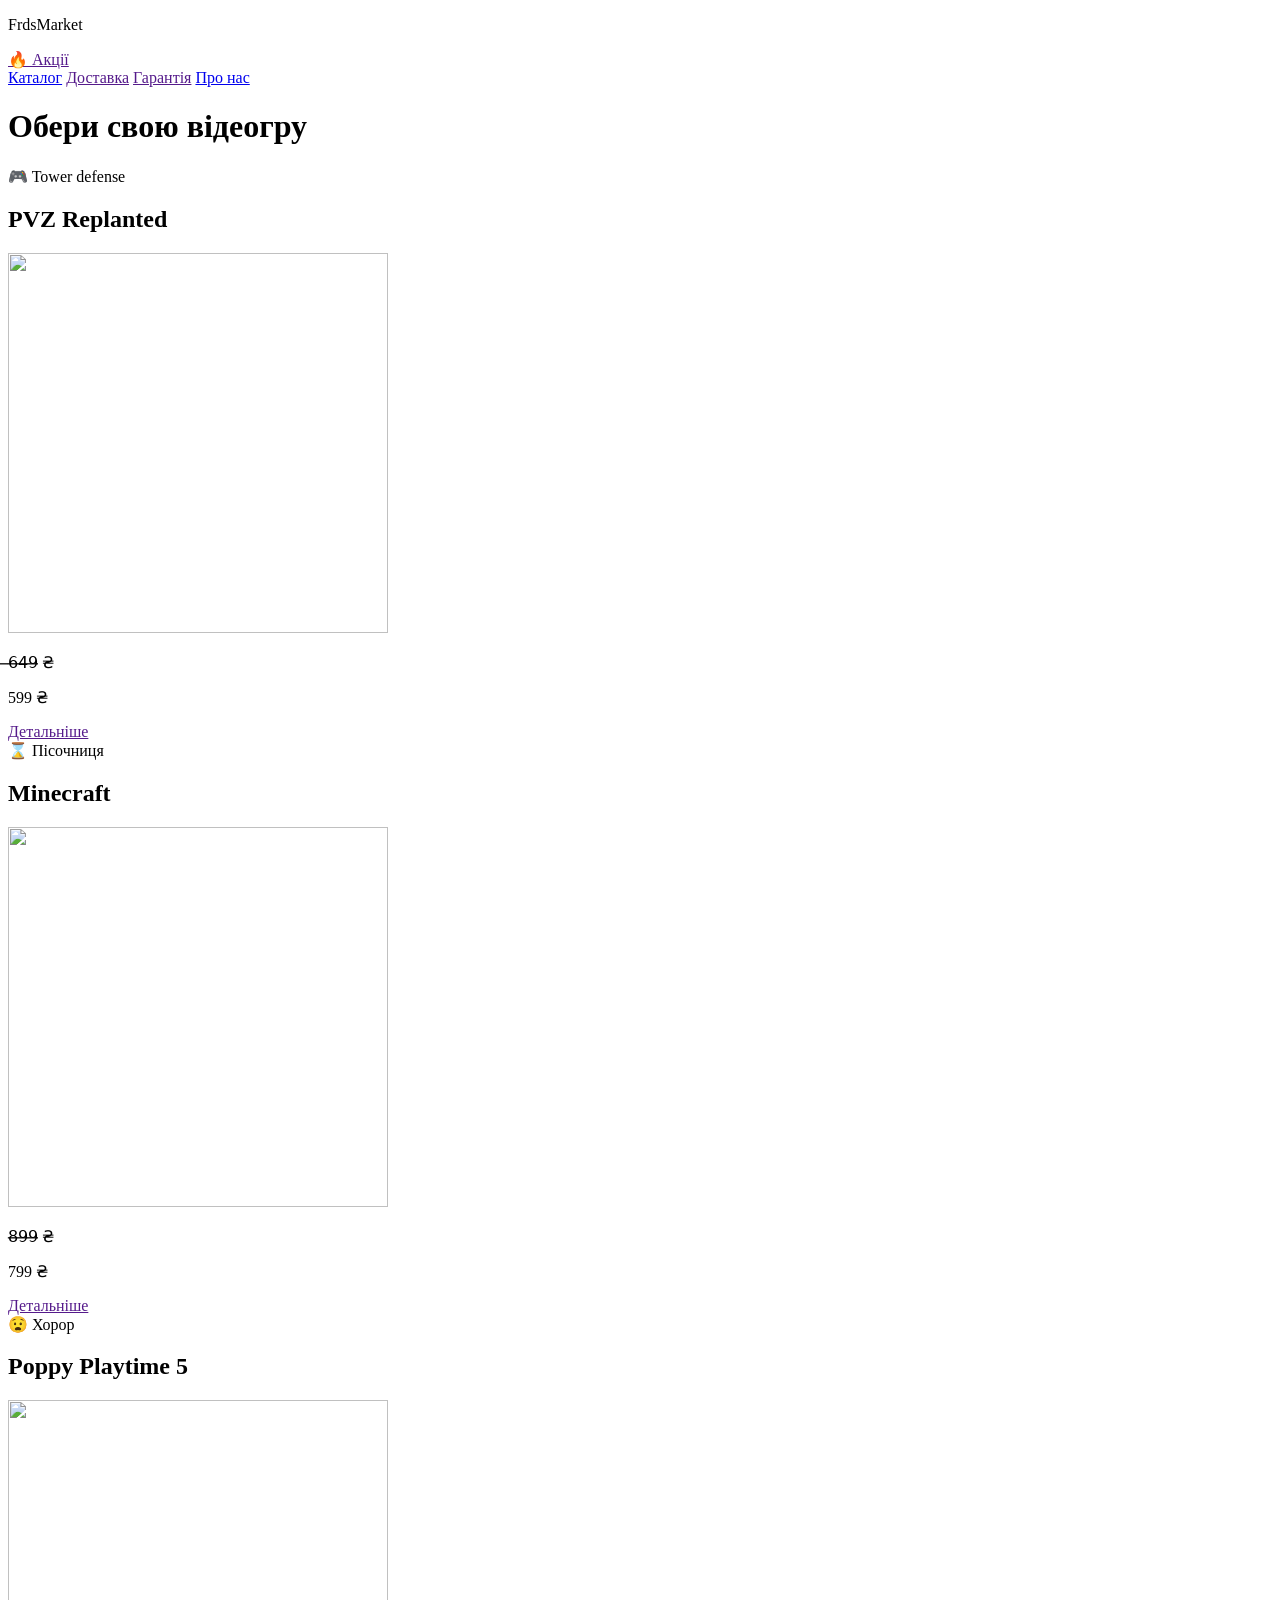
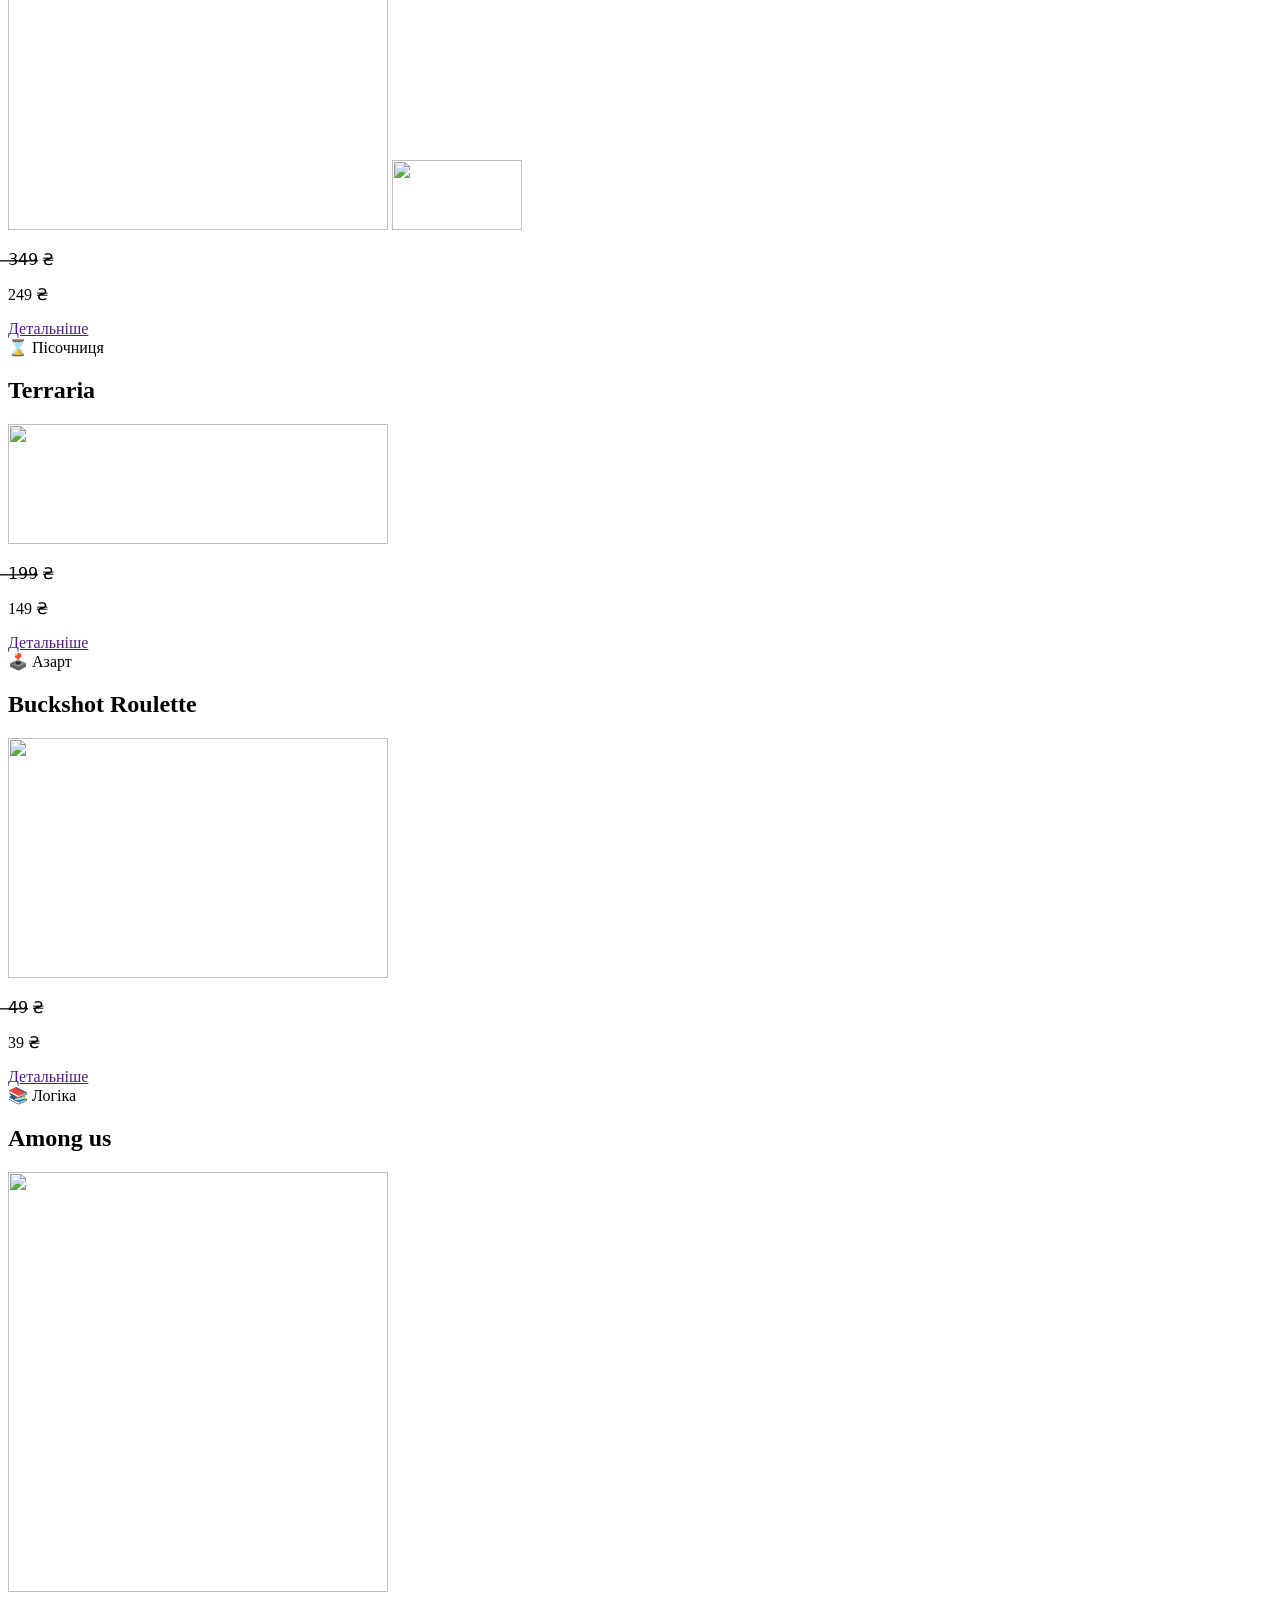
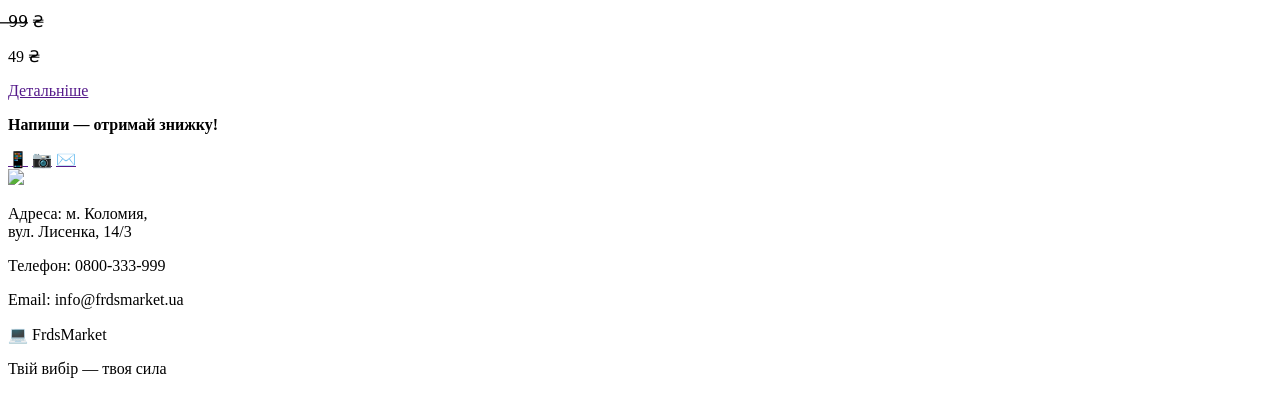
==== index.html @ bb636dbe "Add initial index.html structure and content" ====
<!DOCTYPE html>
<html>
    <head>
        <title>FrdsMarket — Каталог</title>
        <link rel="stylesheet" href="style.css">
    </head>
    <body>
        <header>
            <p class="logo">FrdsMarket</p>
            <a class="button" href="">🔥 Акції</a>
        </header>

        <nav>
            <a class="nav-link" href="index.html">Каталог</a>
            <a class="nav-link" href="">Доставка</a>
            <a class="nav-link" href="">Гарантія</a>
            <a class="nav-link" href="about.html">Про нас</a>
        </nav>

        <main>
            <h1>Обери свою відеогру</h1>

            <section class="info">

                <article class="post gaming">
                    <span class="tag tag-gaming">🎮 Tower defense</span>
                    <h2>PVZ Replanted</h2>
                    <img class="post-img" src="https://learn.logikaschool.com/uploads/student/2396877/699af785079ba.png" width="380px" height="380px"/>
                    <p class="post-text"> ̶6̶4̶9̶ ₴
                    </p>
                    <p class="post-price">599 ₴</p>
                    <a class="article-but" href="">Детальніше</a>
                </article>

                <article class="post office">
                    <span class="tag tag-office">⌛ Пісочниця</span>
                    <h2>Minecraft</h2>
                    <img class="post-img" src="https://encrypted-tbn0.gstatic.com/images?q=tbn:ANd9GcQjzkeeKGpftBVT2J0GY7esc4J83x-8hNYUMQ&s" width="380px" height="380px"/>
                    <p class="post-text">8̶9̶9̶ ₴</p>
                    <p class="post-price">799 ₴</p>
                    <a class="article-but" href="">Детальніше</a>
                </article>

                <article class="post study">
                    <span class="tag tag-study">😧 Хорор</span>
                    <h2>Poppy Playtime 5</h2>
                    <img class="post-img" src="https://preview.redd.it/chapter-5-icon-image-les-goo-v0-t5al6w977ruf1.png?auto=webp&s=3e2e3749d1cb0f65cdd8b824a1c2fd2b6f9b23d5" width="380px" height="430px"/>
                    <img class="img-hit" src="https://learn.logikaschool.com/uploads/student/2396877/699afdd7b864c.png" width="130px" height="70px"/>
                    <p class="post-text"> ̶3̶4̶9̶ ₴</p>
                    <p class="post-price">249 ₴</p>
                    <a class="article-but" href="">Детальніше</a>
                </article>

                <article class="post gaming">
                    <span class="tag tag-gaming">⌛ Пісочниця</span>
                    <h2>Terraria</h2>
                    <img class="post-img" src="https://i0.wp.com/www.pipeworks.com/wp-content/uploads/2022/09/Terraria_Logo.png?fit=1149%2C393&quality=80&ssl=1" width="380px" height="120px"/>
                    <p class="post-text"> ̶1̶9̶9̶ ₴</p>
                    <p class="post-price">149 ₴</p>
                    <a class="article-but" href="">Детальніше</a>
                </article>

                <article class="post office">
                    <span class="tag tag-office">🕹️ Азарт</span>
                    <h2>Buckshot Roulette</h2>
                    <img class="post-img" src="https://www.metacritic.com/a/img/catalog/provider/6/12/6-1-1003290-52.jpg" width="380px" height="240px"/>
                    <p class="post-text"> ̶4̶9̶ ₴</p>
                    <p class="post-price">39 ₴</p>
                    <a class="article-but" href="">Детальніше</a>
                </article>

                <article class="post study">
                    <span class="tag tag-study">📚 Логіка</span>
                    <h2>Among us</h2>
                    <img class="post-img" src="https://upload.wikimedia.org/wikipedia/en/9/9a/Among_Us_cover_art.jpg" width="380px" height="420px"/>
                    <p class="post-text"> ̶9̶9̶ ₴</p>
                    <p class="post-price">49 ₴</p>
                    <a class="article-but" href="">Детальніше</a>
                </article>

            </section>

            <aside>
                <p class="aside-text"><b>Напиши — отримай знижку!</b></p>
                <a class="social" href="">📱</a>
                <a class="social" href="">📷</a>
                <a class="social" href="">✉️</a>
            </aside>

            <img class="full-image" src="https://lms.logikaschool.com/uploads/2023/08/laptop-1483974_1920_0_1613586010.jpg" width="100%"/>

        </main>

        <footer>
            <div class="contacts">
                <p class="footer-text"><span class="address">Адреса:</span> м. Коломия,<br/> вул. Лисенка, 14/3</p>
                <p class="footer-text"><span class="tel">Телефон:</span> 0800-333-999</p>
                <p class="footer-text"><span class="mail">Email:</span> info@frdsmarket.ua</p>
            </div>
            <div class="footer-logo">
                <p class="footer-logo-text">💻 FrdsMarket</p>
                <p class="footer-slogan">Твій вибір — твоя сила</p>
            </div>
        </footer>

    </body>
</html>
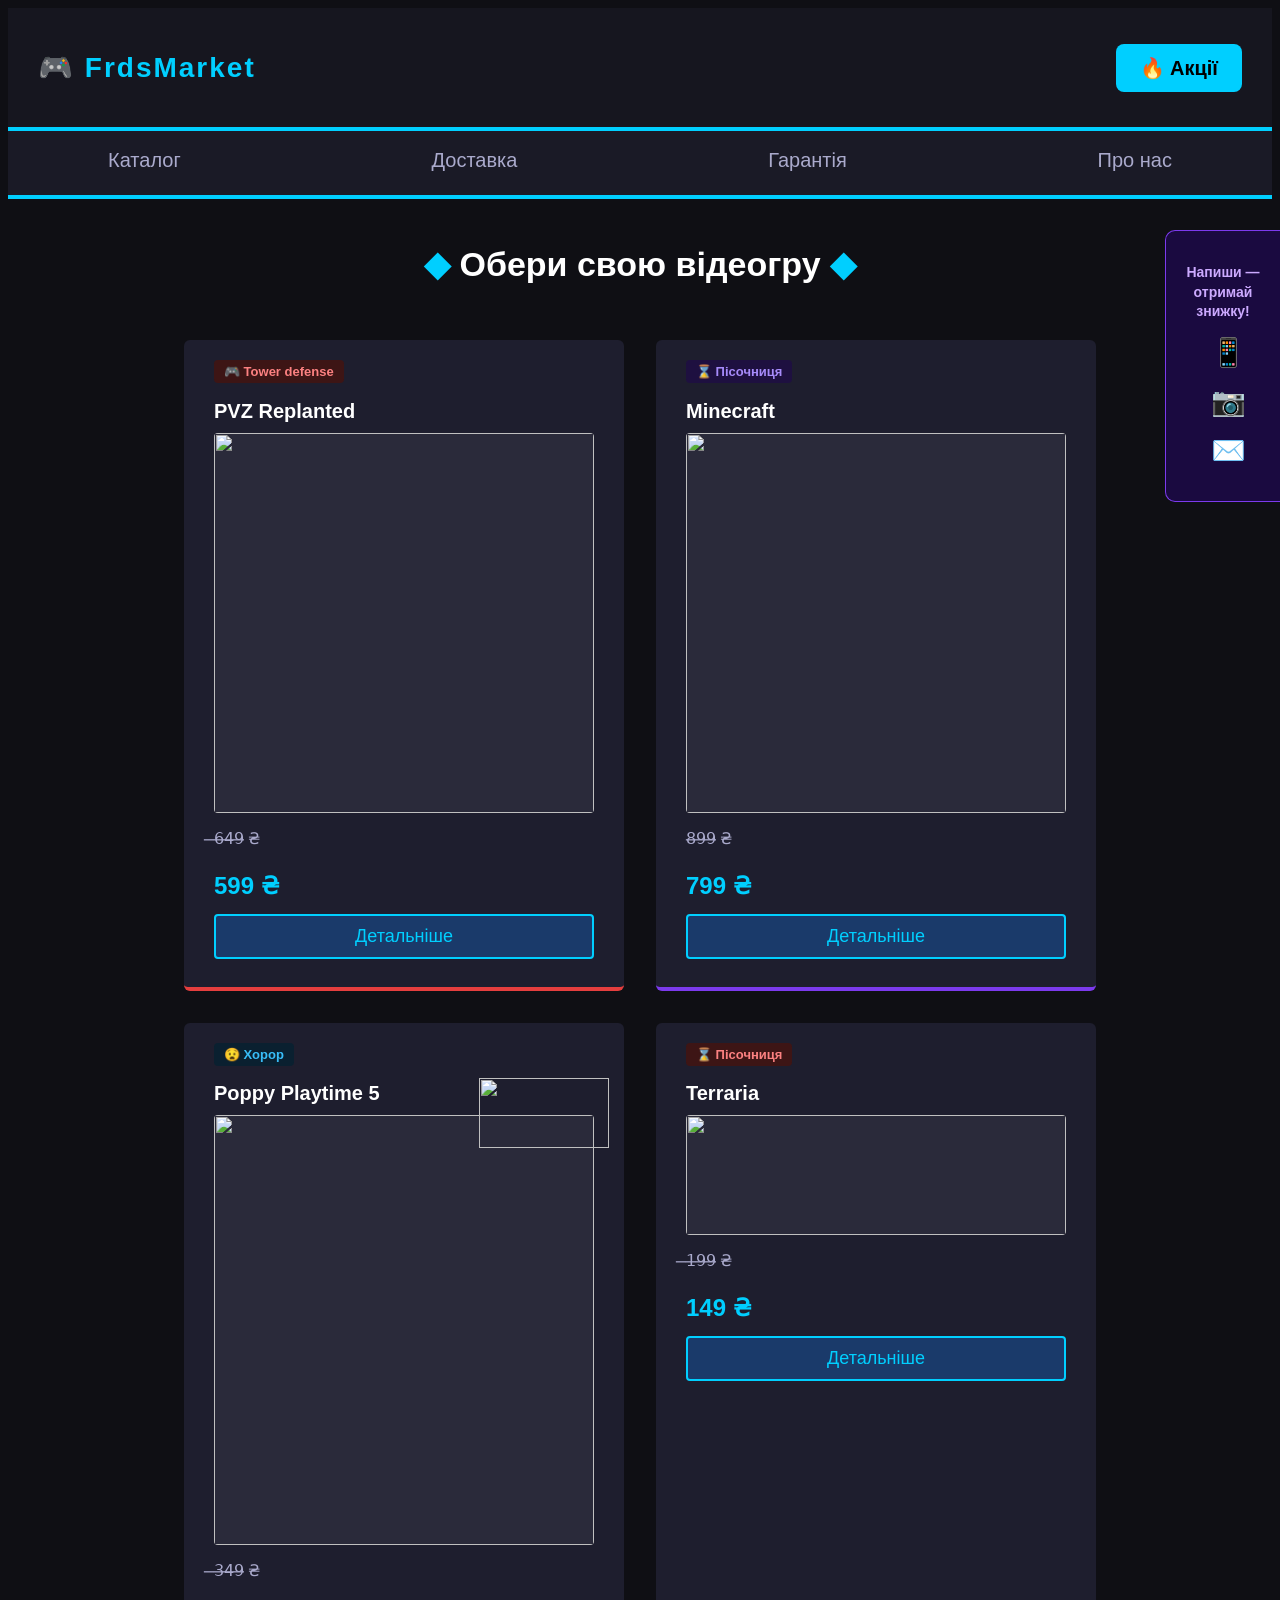
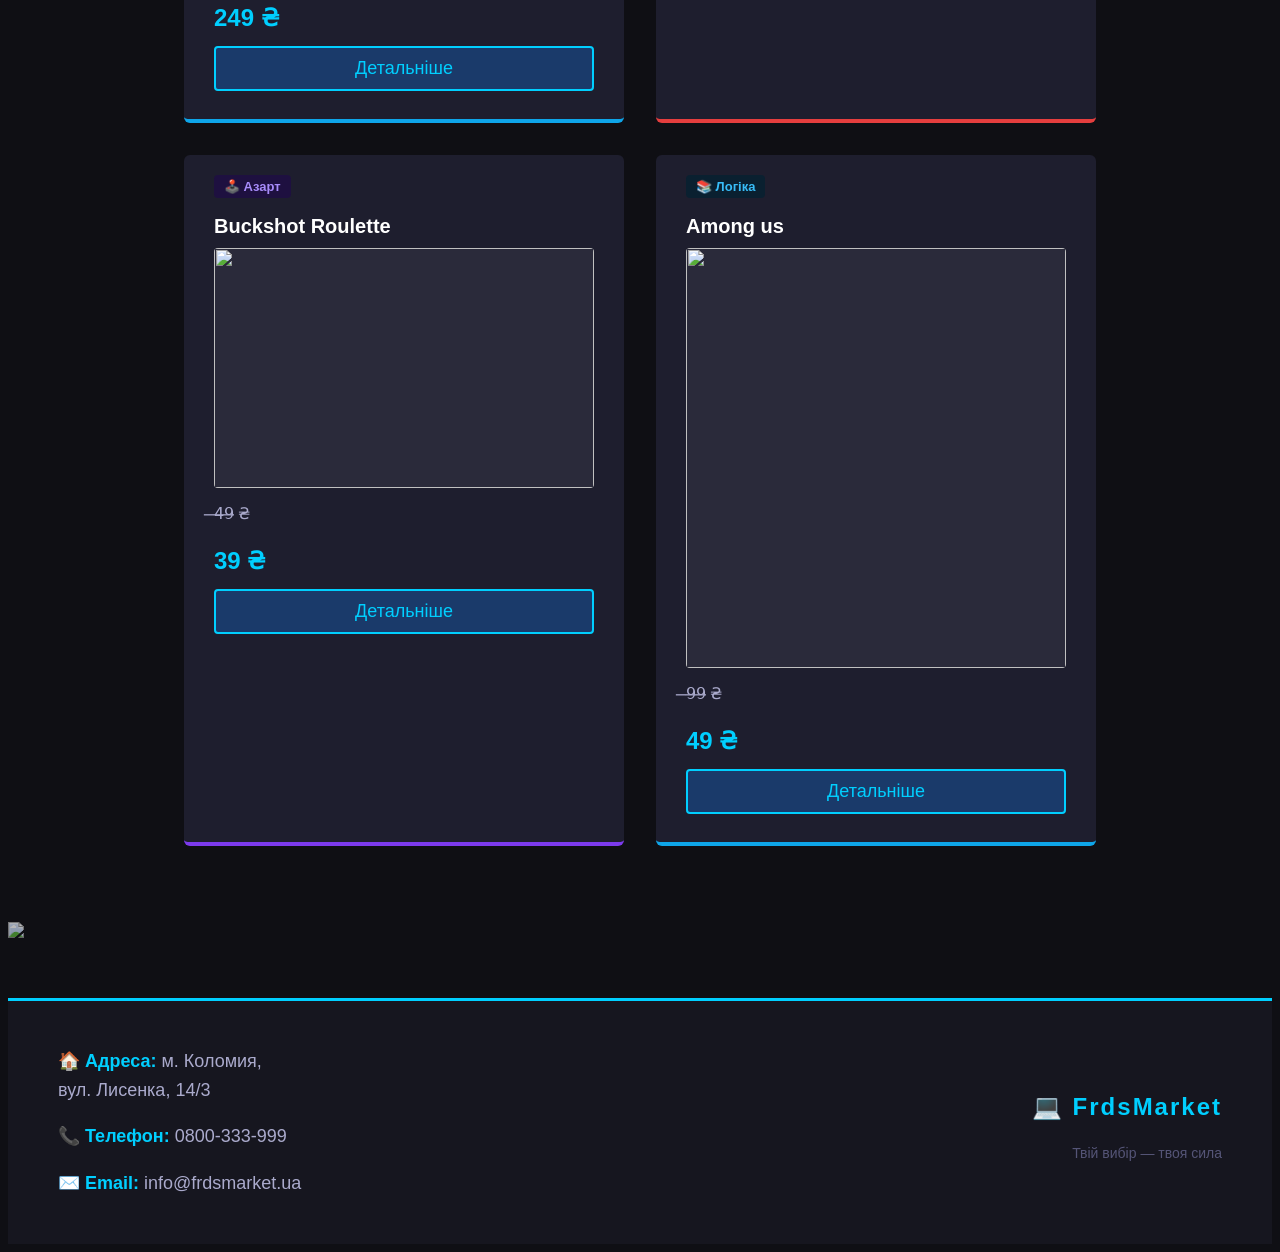
==== commit 0d0b9b7d: "Add game controller emoji to logo" ====
--- a/index.html
+++ b/index.html
@@ -7,7 +7,7 @@
     </head>
     <body>
         <header>
-            <p class="logo">FrdsMarket</p>
+            <p class="logo"> 🎮 FrdsMarket</p>
             <a class="button" href="">🔥 Акції</a>
         </header>
 
--- a/style.css
+++ b/style.css
@@ -0,0 +1,470 @@
+/* ===== ЗАГАЛЬНІ СТИЛІ ===== */
+
+body {
+    font-family: sans-serif;
+    background-color: #0f0f14;
+}
+
+/* ===== ХЕДЕР ===== */
+
+header {
+    display: flex;
+    justify-content: space-between;
+    align-items: center;
+    padding: 15px 30px;
+    margin-bottom: 0px;
+    background-color: #16161f;
+}
+
+.logo {
+    font-size: 28px;
+    font-weight: bold;
+    color: #00cfff;
+    letter-spacing: 2px;
+}
+
+.button {
+    background-color: #00cfff;
+    color: black;
+    text-decoration: none;
+    padding: 12px 24px;
+    font-size: 20px;
+    border-radius: 8px;
+    display: block;
+    font-weight: bold;
+    transition: background-color 0.4s ease, color 0.4s ease;
+}
+
+.button:hover {
+    background-color: orange;
+    color: white;
+}
+
+/* ===== НАВІГАЦІЯ ===== */
+
+nav {
+    border-top: 4px solid #00cfff;
+    border-bottom: 4px solid #00cfff;
+    padding: 18px 100px;
+    display: flex;
+    justify-content: space-between;
+    background-color: #1a1a26;
+}
+
+.nav-link {
+    font-size: 20px;
+    color: #aaaacc;
+    text-decoration: none;
+    display: block;
+}
+
+.nav-link {
+    transition: color 0.4s ease;
+    border-bottom: 2px solid transparent;
+    padding-bottom: 3px;
+    transition: color 0.4s ease, border-color 0.4s ease;
+}
+
+.nav-link:hover {
+    color: #00cfff;
+    font-size: 20px;
+    border-bottom: 2px solid rgba(0, 207, 255, 0.45);
+}
+
+/* ===== ЗАГОЛОВКИ ===== */
+
+h1 {
+    text-align: center;
+    color: white;
+    font-size: 34px;
+    margin-top: 45px;
+    margin-bottom: 40px;
+}
+
+h1::before {
+    content: "◆ ";
+    color: #00cfff;
+}
+
+h1::after {
+    content: " ◆";
+    color: #00cfff;
+}
+
+h2 {
+    position: relative;
+    font-size: 20px;
+    margin-bottom: 10px;
+    transition: color 0.4s ease, left 0.4s ease, font-size 0.3s ease;
+}
+
+/* ===== СІТКА КАРТОК ===== */
+
+.info {
+    display: flex;
+    flex-wrap: wrap;
+    max-width: 1200px;
+    margin: 0 auto;
+    justify-content: center;
+}
+
+/* ===== КАРТКА ТОВАРУ ===== */
+
+.post {
+    background-color: #1e1e2e;
+    padding: 20px 30px 28px 30px;
+    width: 380px;
+    margin: 16px;
+    position: relative;
+    border-radius: 6px;
+    border-bottom: 4px solid #333355;
+    color: white;
+    transition: background-color 0.45s ease, border-color 0.45s ease, box-shadow 0.45s ease;
+}
+
+/* Ігровий — червоний акцент */
+.post.gaming {
+    border-bottom: 4px solid #e53e3e;
+}
+
+.post.gaming:hover {
+    background-color: #2d1515;
+    border-bottom: 4px solid #fc8181;
+}
+
+.post.gaming:hover h2 {
+    color: #fc8181;
+    left: 10px;
+    font-size: 22px;
+}
+
+.post.gaming:hover .post-price {
+    color: #fc8181;
+}
+
+.post.gaming:hover .article-but {
+    background-color: #e53e3e;
+    color: white;
+    border: 3px solid #fc8181;
+}
+
+/* Офісний — фіолетовий акцент */
+.post.office {
+    border-bottom: 4px solid #7c3aed;
+}
+
+.post.office:hover {
+    background-color: #1a1330;
+    border-bottom: 4px solid #a78bfa;
+}
+
+.post.office:hover h2 {
+    color: #a78bfa;
+    left: 10px;
+    font-size: 22px;
+}
+
+.post.office:hover .post-price {
+    color: #a78bfa;
+}
+
+.post.office:hover .article-but {
+    background-color: #7c3aed;
+    color: white;
+    border: 3px solid #a78bfa;
+}
+
+/* Навчальний — блакитний акцент */
+.post.study {
+    border-bottom: 4px solid #0ea5e9;
+}
+
+.post.study:hover {
+    background-color: #0d1f2d;
+    border-bottom: 4px solid #38bdf8;
+}
+
+.post.study:hover h2 {
+    color: #38bdf8;
+    left: 10px;
+    font-size: 22px;
+}
+
+.post.study:hover .post-price {
+    color: #38bdf8;
+}
+
+.post.study:hover .article-but {
+    background-color: #0ea5e9;
+    color: white;
+    border: 3px solid #38bdf8;
+}
+
+/* Сторінка «Про нас» — нейтральний акцент */
+.post.about-post {
+    border-bottom: 4px solid #00cfff;
+}
+
+.post.about-post:hover {
+    background-color: #0d1f2d;
+    border-bottom: 4px solid #00cfff;
+}
+
+.post.about-post:hover h2 {
+    color: #00cfff;
+    left: 10px;
+    font-size: 22px;
+}
+
+.post.about-post:hover .article-but {
+    background-color: #0ea5e9;
+    color: white;
+}
+
+/* ===== БЕЙДЖ-ТЕГ ===== */
+
+.tag {
+    display: block;
+    font-size: 13px;
+    font-weight: bold;
+    margin-bottom: 8px;
+    padding: 4px 10px;
+    border-radius: 4px;
+    width: fit-content;
+}
+
+.tag-gaming {
+    background-color: #3d1515;
+    color: #fc8181;
+}
+
+.tag-office {
+    background-color: #1e1040;
+    color: #a78bfa;
+}
+
+.tag-study {
+    background-color: #0a2030;
+    color: #38bdf8;
+}
+
+/* ===== ЗОБРАЖЕННЯ ТОВАРУ ===== */
+
+.post-img {
+    display: block;
+    margin: 10px auto;
+    border-radius: 4px;
+    object-fit: cover;
+    background-color: #2a2a3a;
+}
+
+.post:hover .post-img {
+    background-color: #333355;
+}
+
+/* ===== ЗНАЧОК HIT ===== */
+
+.img-hit {
+    position: absolute;
+    display: inline-block;
+    right: 15px;
+    top: 55px;
+}
+
+.post:hover .img-hit {
+    border: 4px dotted #2A6BDC;
+    border-radius: 50%;
+}
+
+/* ===== ТЕКСТ І ЦІНА ===== */
+
+.post-text {
+    font-size: 16px;
+    color: #aaaacc;
+    position: relative;
+    margin-bottom: 6px;
+    transition: color 0.4s ease, left 0.4s ease;
+}
+
+.post:hover .post-text {
+    left: 10px;
+    color: #ccccee;
+}
+
+.post-price {
+    font-size: 24px;
+    font-weight: bold;
+    color: #00cfff;
+    position: relative;
+    margin-bottom: 14px;
+    transition: color 0.4s ease;
+}
+
+/* ===== КНОПКА «ДЕТАЛЬНІШЕ» ===== */
+
+.article-but {
+    text-decoration: none;
+    background-color: #1a3a6a;
+    color: #00cfff;
+    font-size: 18px;
+    text-align: center;
+    padding: 10px 30px;
+    display: block;
+    border-radius: 4px;
+    border: 2px solid #00cfff;
+    transition: background-color 0.4s ease, color 0.4s ease, border-color 0.4s ease;
+}
+
+.article-but:hover {
+    background-color: #00cfff;
+    color: black;
+}
+
+/* ===== ПОВНА КАРТИНКА ===== */
+
+.full-image {
+    display: block;
+    margin: 60px 0px 60px 0px;
+    object-fit: cover;
+    max-height: 320px;
+    opacity: 0.7;
+}
+
+/* ===== SIDEBAR (ASIDE) ===== */
+
+aside {
+    position: fixed;
+    right: 0;
+    top: 230px;
+    background-color: #1a0a40;
+    border-radius: 10px 0 0 10px;
+    width: 90px;
+    padding: 18px 12px;
+    border: 1px solid #7c3aed;
+    border-right: none;
+}
+
+.social {
+    margin: 0px 0px 16px 10px;
+    display: block;
+    font-size: 28px;
+    text-decoration: none;
+    text-align: center;
+    transition: border-color 0.4s ease;
+}
+
+.social:hover {
+    border-bottom: 3px solid rgba(255, 165, 0, 0.6);
+}
+
+.aside-text {
+    font-size: 14px;
+    color: #ccaaff;
+    text-align: center;
+    margin-bottom: 14px;
+    line-height: 1.4;
+}
+
+.aside-text:hover {
+    color: orange;
+}
+
+/* ===== БЛОК СТАТИСТИКИ (сторінка "Про нас") ===== */
+
+.stats {
+    max-width: 1100px;
+    margin: 0 auto 40px auto;
+}
+
+.stats-row {
+    display: flex;
+    flex-wrap: wrap;
+    justify-content: center;
+    gap: 20px;
+    margin-top: 10px;
+}
+
+.stat-box {
+    background-color: #1e1e2e;
+    border: 2px solid #00cfff;
+    border-radius: 8px;
+    padding: 30px 40px;
+    width: 220px;
+    text-align: center;
+    color: white;
+    transition: background-color 0.45s ease, border-color 0.45s ease;
+}
+
+.stat-box:hover {
+    background-color: #0d1f35;
+    border-color: orange;
+}
+
+.stat-number {
+    font-size: 36px;
+    font-weight: bold;
+    color: #00cfff;
+    margin-bottom: 8px;
+    transition: color 0.4s ease;
+}
+
+.stat-box:hover .stat-number {
+    color: orange;
+}
+
+.stat-label {
+    font-size: 16px;
+    color: #aaaacc;
+}
+
+/* ===== ФУТЕР ===== */
+
+footer {
+    background-color: #16161f;
+    border-top: 3px solid #00cfff;
+    display: flex;
+    justify-content: space-between;
+    align-items: center;
+    padding: 28px 50px;
+}
+
+.footer-text {
+    font-size: 18px;
+    color: #aaaacc;
+    margin-right: 30px;
+    line-height: 1.6;
+}
+
+.footer-text span {
+    color: #00cfff;
+    font-weight: bold;
+}
+
+.address::before {
+    content: "🏠 ";
+}
+
+.tel::before {
+    content: "📞 ";
+}
+
+.mail::before {
+    content: "✉️ ";
+}
+
+.footer-logo {
+    text-align: right;
+}
+
+.footer-logo-text {
+    font-size: 24px;
+    font-weight: bold;
+    color: #00cfff;
+    letter-spacing: 2px;
+}
+
+.footer-slogan {
+    font-size: 14px;
+    color: #555577;
+    margin-top: 4px;
+}
